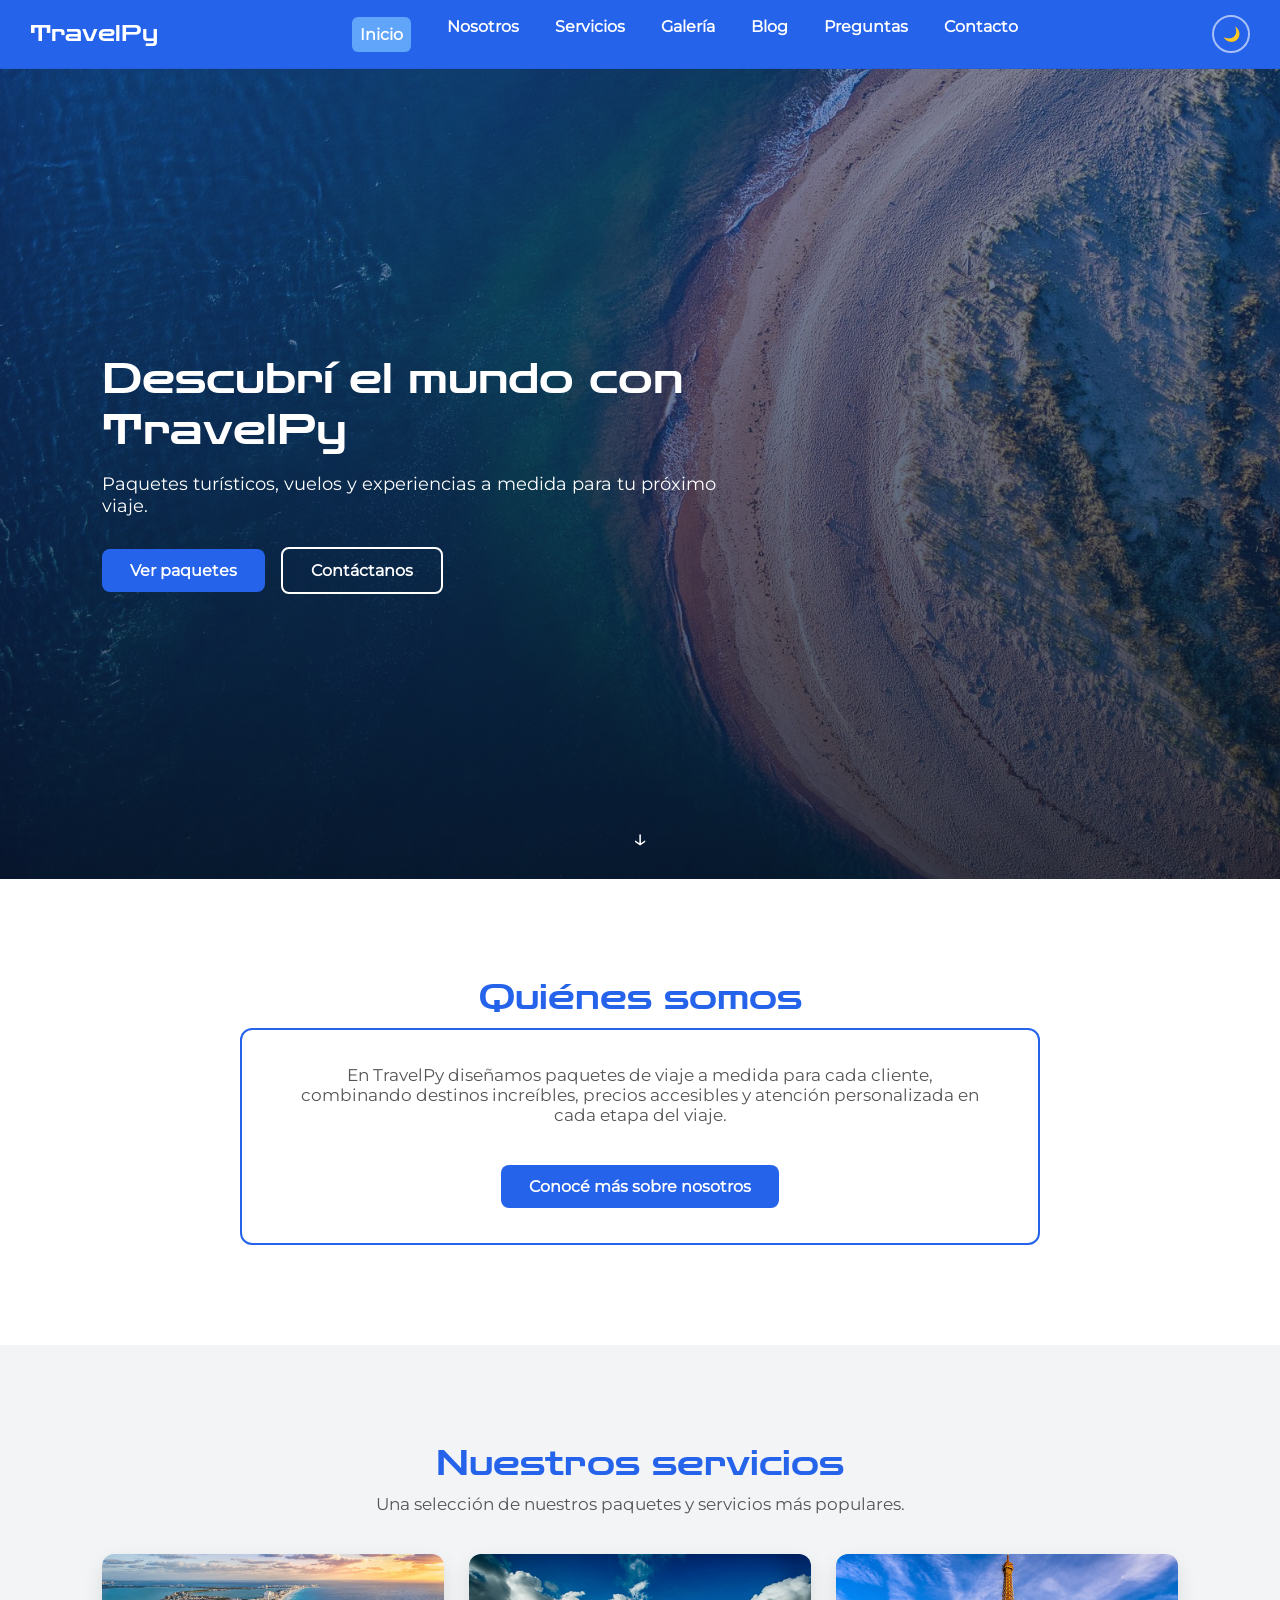
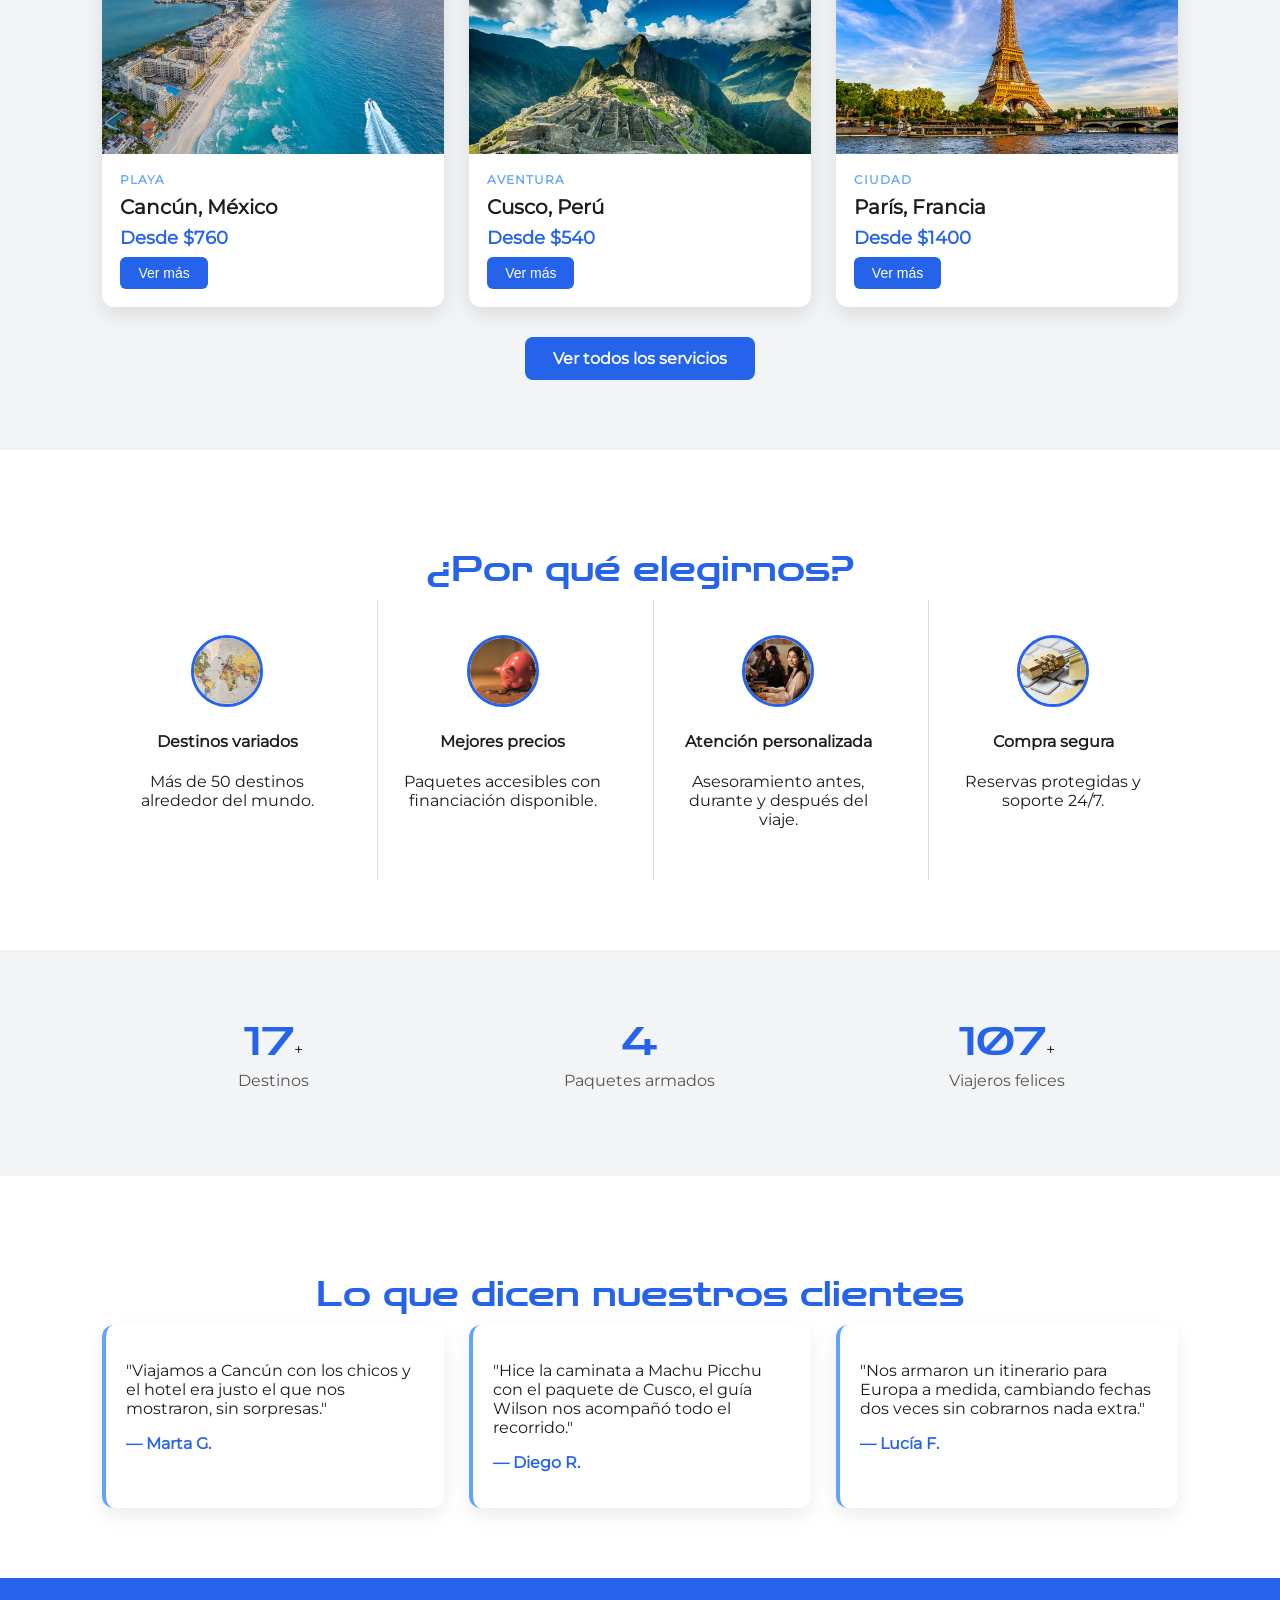
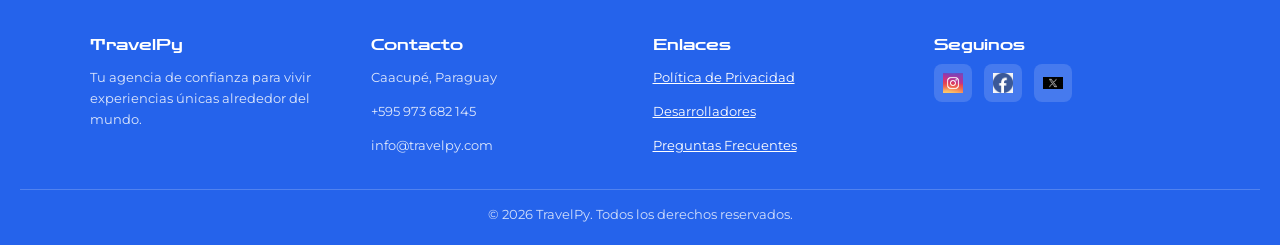
==== index.html @ 1c45e9cc "version final del proyecto" ====
<!DOCTYPE html>
<html lang="es">
<head>
  <meta charset="UTF-8">
  <meta name="viewport" content="width=device-width, initial-scale=1.0">
  <title>TravelPy | Agencia de Viajes</title>
  <meta name="description" content="TravelPy, tu agencia de viajes de confianza. Paquetes turísticos, vuelos y experiencias únicas alrededor del mundo.">
  <link rel="stylesheet" href="CSS/styles.css">
</head>
<body>

<header>
  <a href="index.html" class="logo">TravelPy</a>

  <nav class="menu-pc">
    <a href="index.html" class="activo">Inicio</a>
    <a href="nosotros.html">Nosotros</a>
    <a href="servicios.html">Servicios</a>
    <a href="galeria.html">Galería</a>
    <a href="blog.html">Blog</a>
    <a href="faq.html">Preguntas</a>
    <a href="contacto.html">Contacto</a>
  </nav>

  <!-- checkbox oculto para abrir/cerrar el menu en celu, sin usar js -->
  <input type="checkbox" id="menu-boton">
  <label class="menu-boton" for="menu-boton">
    <span></span><span></span><span></span>
  </label>
  <nav class="menu-lateral">
    <label for="menu-boton" class="cerrar-menu">✖</label>
    <a href="index.html" class="activo">Inicio</a>
    <a href="nosotros.html">Nosotros</a>
    <a href="servicios.html">Servicios</a>
    <a href="galeria.html">Galería</a>
    <a href="blog.html">Blog</a>
    <a href="faq.html">Preguntas</a>
    <a href="contacto.html">Contacto</a>
  </nav>

  <button class="temas" onclick="cambiarmodo()" aria-label="Cambiar modo claro/oscuro"></button>
</header>

<!-- Banner principal, rota 4 fotos de fondo con css (sin js) -->
<section class="portada" id="Inicio">
  <img src="IMG/banner-playa.jpg" alt="" class="portada-media">
  <img src="IMG/banner-ciudad.jpg" alt="" class="portada-media">
  <img src="IMG/banner-montana.jpg" alt="" class="portada-media">
  <img src="IMG/banner-desierto.jpg" alt="" class="portada-media">
  <div class="portada-info">
    <span class="eslogan">Descubrí el mundo con TravelPy</span>
    <p>Paquetes turísticos, vuelos y experiencias a medida para tu próximo viaje.</p>
    <a href="servicios.html" class="boton">Ver paquetes</a>
    <a href="contacto.html" class="boton boton-borde boton-separado">Contáctanos</a>
  </div>
  <a href="#Servicios" class="scroll-abajo" aria-label="Bajar a servicios">&darr;</a>
</section>

<!-- Presentación   del negocio pero breve nomas -->
<section class="aparecer">
  <h2 class="titulo-seccion">Quiénes somos</h2>
  <div class="cuadro-destacado">
    <p class="subtitulo-seccion">
      En TravelPy diseñamos paquetes de viaje a medida para cada cliente,
       combinando destinos increíbles, precios accesibles y atención personalizada en cada etapa del viaje.
    </p>
    <a href="nosotros.html" class="boton">Conocé más sobre nosotros</a>
  </div>
</section>

<!-- Resumen de servicios/productos -->
<section class="fondo-gris aparecer" id="Servicios">
  <h2 class="titulo-seccion">Nuestros servicios</h2>
  <p class="subtitulo-seccion">Una selección de nuestros paquetes y servicios más populares.</p>

  <div class="cuadricula">
    <div class="tarjeta">
      <img src="IMG/galeria/viaje5.jpg" alt="Cancún, México">
      <div class="tarjeta-info">
        <span class="categoria">Playa</span>
        <h4>Cancún, México</h4>
        <p class="precio">Desde $760</p>
        <button class="boton-tarjeta ver-mas"
          data-nombre="Cancún, México"
          data-descripcion="Hotel familiar con parque acuático para los chicos, 6 días todo incluido."
          data-precio="$760 por persona">
          Ver más
        </button>
      </div>
    </div>

    <div class="tarjeta">
      <img src="IMG/galeria/viaje10.jpg" alt="Cusco, Perú">
      <div class="tarjeta-info">
        <span class="categoria">Aventura</span>
        <h4>Cusco, Perú</h4>
        <p class="precio">Desde $540</p>
        <button class="boton-tarjeta ver-mas"
          data-nombre="Cusco, Perú"
          data-descripcion="Caminata hasta Machu Picchu en 5 días, con guía y equipo de montaña incluidos."
          data-precio="$540 por persona">
          Ver más
        </button>
      </div>
    </div>

    <div class="tarjeta">
      <img src="IMG/galeria/viaje9.jpg" alt="París, Francia">
      <div class="tarjeta-info">
        <span class="categoria">Ciudad</span>
        <h4>París, Francia</h4>
        <p class="precio">Desde $1400</p>
        <button class="boton-tarjeta ver-mas"
          data-nombre="París, Francia"
          data-descripcion="Hotel cerca de la Torre Eiffel y entrada al Museo del Louvre, 7 días de recorrido."
          data-precio="$1400 por persona">
          Ver más
        </button>
      </div>
    </div>
  </div>

  <div class="centrado espacio-arriba">
    <a href="servicios.html" class="boton">Ver todos los servicios</a>
  </div>
</section>

<div id="modalServicio" class="modal">
  <div class="modal-contenido">
    <button class="modal-cerrar" data-modal-close>&times;</button>
    <h3 id="servicioTitulo"></h3>
    <p id="servicioDescripcion"></p>
    <p id="servicioPrecio" class="precio"></p>
  </div>
</div>

<!-- Beneficios o   ventajas -->
<section class="aparecer">
  <h2 class="titulo-seccion">¿Por qué elegirnos?</h2>
  <div class="beneficios">
    <div class="beneficio">
      <div class="icono"><img src="IMG/icono-destinos.jpg" alt="Mapa del mundo"></div>
      <h4>Destinos variados</h4>
      <p>Más de 50 destinos alrededor del mundo.</p>
    </div>
    <div class="beneficio">
      <div class="icono"><img src="IMG/icono-precios.jpg" alt="Alcancía con monedas"></div>
      <h4>Mejores precios</h4>
      <p>Paquetes accesibles con financiación disponible.</p>
    </div>
    <div class="beneficio">
      <div class="icono"><img src="IMG/icono-atencion.jpg" alt="Agente atendiendo a un cliente"></div>
      <h4>Atención personalizada</h4>
      <p>Asesoramiento antes, durante y después del viaje.</p>
    </div>
    <div class="beneficio">
      <div class="icono"><img src="IMG/icono-seguridad.jpg" alt="Candado sobre un teclado"></div>
      <h4>Compra segura</h4>
      <p>Reservas protegidas y soporte 24/7.</p>
    </div>
  </div>
</section>

<!-- Cifras, los numeros suben animados con js cuando entran en pantalla -->
<section class="fondo-gris aparecer">
  <div class="cifras">
    <div class="cifra">
      <span><span class="numero" data-hasta="50">0</span>+</span>
      <p>Destinos</p>
    </div>
    <div class="cifra">
      <span class="numero" data-hasta="12">0</span>
      <p>Paquetes armados</p>
    </div>
    <div class="cifra">
      <span><span class="numero" data-hasta="300">0</span>+</span>
      <p>Viajeros felices</p>
    </div>
  </div>
</section>

<!-- Testimonios -->
<section class="aparecer">
  <h2 class="titulo-seccion">Lo que dicen nuestros clientes</h2>
  <div class="testimonios">
    <div class="testimonio">
      <p>"Viajamos a Cancún con los chicos y el hotel era justo el que nos mostraron, sin sorpresas."</p>
      <p class="autor">— Marta G.</p>
    </div>
    <div class="testimonio">
      <p>"Hice la caminata a Machu Picchu con el paquete de Cusco, el guía Wilson nos acompañó todo el recorrido."</p>
      <p class="autor">— Diego R.</p>
    </div>
    <div class="testimonio">
      <p>"Nos armaron un itinerario para Europa a medida, cambiando fechas dos veces sin cobrarnos nada extra."</p>
      <p class="autor">— Lucía F.</p>
    </div>
  </div>
</section>

<footer>
  <div class="footer-cuadricula">
    <div>
      <h5>TravelPy</h5>
      <p class="texto-pie">Tu agencia de confianza para vivir experiencias únicas alrededor del mundo.</p>
    </div>
    <div>
      <h5>Contacto</h5>
      <p class="texto-pie">Caacupé, Paraguay</p>
      <p class="texto-pie">+595 973 682 145</p>
      <p class="texto-pie">info@travelpy.com</p>
    </div>
    <div>
      <h5>Enlaces</h5>
      <p class="texto-pie"><a href="privacidad.html">Política de Privacidad</a></p>
      <p class="texto-pie"><a href="desarrolladores.html">Desarrolladores</a></p>
      <p class="texto-pie"><a href="faq.html">Preguntas Frecuentes</a></p>
    </div>
    <div>
      <h5>Seguinos</h5>
      <div class="redes">
        <a href="https://instagram.com/travelpy" aria-label="Instagram"><img src="IMG/logo-instagram.png" alt="Instagram"></a>
        <a href="https://facebook.com/travelpy" aria-label="Facebook"><img src="IMG/logo-facebook.png" alt="Facebook"></a>
        <a href="https://x.com/travelpy" aria-label="X"><img src="IMG/logo-x.png" alt="X"></a>
      </div>
    </div>
  </div>
  <p class="derechos">© 2026 TravelPy. Todos los derechos reservados.</p>
</footer>

<script src="JS/script.js"></script>
<script src="JS/servicios.js"></script>
</body>
</html>
---- CSS/styles.css ----
@font-face {
    font-family: "Montserrat-Regular";
    src: url("../fonts/static/Montserrat-Regular.ttf") format("truetype");
    font-weight: 400;
}
@font-face {
    font-family: "ZenDots";
    src: url(../fonts/ZenDots-Regular.ttf) format("truetype");
    font-weight: 700;
}

*, *::before, *::after {
    box-sizing: border-box;
}

html {
    scroll-behavior: smooth;
}

html, body {
    width: 100%;
}

body {
    background-color: #FFFFFF;
    color: #1c1c1c;
    font-family: "Montserrat-Regular", Arial, sans-serif;
    font-weight: 400;
    padding: 0;
    margin: 0;
}

@keyframes aparecer {
    from { opacity: 0; transform: scale(0.9); }
    to   { opacity: 1; transform: scale(1); }
}

.aparecer {
    animation-name: aparecer;
    animation-timeline: view();
    animation-range: entry 15% cover 40%;
    animation-fill-mode: both;
}

/*header*/
header {
    position: sticky;
    top: 0;
    z-index: 1000;
    display: flex;
    align-items: center;
    justify-content: space-between;
    padding: 15px 30px;
    background-color: #2563EB;
    border-bottom: 1px solid rgba(0,0,0,0.05);
}

.logo {
    display: flex;
    align-items: center;
    font-family: "ZenDots", sans-serif;
    font-size: 22px;
    color: white;
    text-decoration: none;
    gap: 8px;
}

.logo img {
    height: 45px;
}

nav.menu-pc {
    display: flex;
}

nav a {
    font-family: "Montserrat-Regular", Arial, sans-serif;
    font-weight: bold;
    margin: 0 18px;
    text-decoration: none;
    color: #ffffff;
    transition: background-color .2s ease, color .2s ease;
}

nav a:hover,
nav a.activo {
    color: #ffffff;
    background-color: #60A5FA;
    padding: 8px;
    border-radius: 6px;
}

/* Botón claro/oscuro */
.temas::after {
    content: "🌙";
}
.temas {
    font-size: 14px;
    color: #ffffff;
    background-color: transparent;
    border: 2px solid rgba(255,255,255,0.6);
    border-radius: 50%;
    width: 38px;
    height: 38px;
    cursor: pointer;
}
.temas:hover {
    background-color: rgba(255,255,255,0.15);
}

/* checkbox oculto que controla el menu del celu con css */
#menu-boton { display: none; }
.menu-boton { display: none; }
.menu-lateral { display: none; }

.boton, button.boton {
    display: inline-block;
    font-family: "Montserrat-Regular", Arial, sans-serif;
    font-weight: bold;
    background-color: #2563EB;
    color: white;
    border: none;
    border-radius: 8px;
    padding: 12px 28px;
    cursor: pointer;
    text-decoration: none;
    transition: background-color .2s ease, transform .2s ease;
}
.boton:hover {
    background-color: #60A5FA;
    transform: translateY(-2px);
}
.boton-borde {
    background: transparent;
    border: 2px solid white;
    color: white;
}
.boton-borde:hover {
    background: white;
    color: #2563EB;
}

.portada {
    display: flex;
    flex-direction: column;
    justify-content: center;
    align-items: flex-start;
    min-height: 90vh;
    width: 100%;
    position: relative;
    overflow: hidden;
    padding: 0 8%;
    background: linear-gradient(135deg, #2563EB, #1e3a8a);
}

.portada-media {
    position: absolute;
    inset: 0;
    width: 100%;
    height: 100%;
    object-fit: cover;
    z-index: 0;
    opacity: 0;
    transition: opacity 1s ease;
    animation: acercarFondo 18s ease-in-out infinite alternate;
}

/* el js le agrega esta clase a la foto que le toca mostrar */
.portada-media.activa {
    opacity: 0.55;
}

@keyframes acercarFondo {
    from {
        transform: scale(1);
    }
    to {
        transform: scale(1.15);
    }
}

.portada::before {
    content: "";
    position: absolute;
    inset: 0;
    background: linear-gradient(to bottom, rgba(0,0,0,0.15), rgba(0,0,0,0.55));
    z-index: 1;
    pointer-events: none;
}

.portada-info {
    position: relative;
    z-index: 2;
    color: white;
    max-width: 650px;
}

.portada-info .eslogan {
    font-family: "ZenDots", sans-serif;
    font-size: 42px;
    line-height: 1.2;
    margin-bottom: 20px;
}

.portada-info p {
    font-size: 18px;
    text-align: left;
    margin-bottom: 30px;
}

.scroll-abajo {
    position: absolute;
    bottom: 25px;
    left: 50%;
    transform: translateX(-50%);
    z-index: 2;
    color: white;
    font-size: 26px;
    text-decoration: none;
    animation: rebotar 1.6s ease-in-out infinite;
}

@keyframes rebotar {
    0%, 100% { transform: translate(-50%, 0); }
    50% { transform: translate(-50%, 10px); }
}

section {
    padding: 70px 8%;
}

.titulo-seccion {
    font-family: "ZenDots", sans-serif;
    font-size: 34px;
    text-align: center;
    color: #2563EB;
    margin-bottom: 10px;
}

.subtitulo-seccion {
    text-align: center;
    font-size: 17px;
    color: #555;
    max-width: 700px;
    margin: 0 auto 40px;
}

.fondo-gris {
    background-color: #F3F4F6;
}

.cuadro-destacado {
    max-width: 800px;
    margin: 0 auto 30px;
    padding: 35px;
    border: 2px solid #2563EB;
    border-radius: 12px;
    text-align: center;
}

.cuadricula {
    display: grid;
    grid-template-columns: repeat(auto-fit, minmax(260px, 1fr));
    gap: 25px;
    margin-top: 30px;
}

.tarjeta {
    background: white;
    border-radius: 12px;
    overflow: hidden;
    box-shadow: 0 8px 20px rgba(0,0,0,0.10);
    display: flex;
    flex-direction: column;
}

.tarjeta img {
    width: 100%;
    height: 200px;
    object-fit: cover;
    transition: transform .3s ease;
}

.tarjeta:hover img {
    transform: scale(1.08);
}

.tarjeta-info {
    padding: 18px;
    display: flex;
    flex-direction: column;
    gap: 8px;
    flex: 1;
}

.tarjeta-info h4 {
    font-family: "Montserrat-Regular", Arial, sans-serif;
    font-size: 20px;
    margin: 0;
}

.tarjeta-info .categoria {
    font-size: 12px;
    text-transform: uppercase;
    letter-spacing: 1px;
    color: #60A5FA;
    font-weight: bold;
}

.tarjeta-info .precio {
    font-weight: bold;
    color: #2563eb;
    font-size: 18px;
    margin-top: auto; /* empuja el precio y el boton abajo aunque el texto de arriba varie de largo */
}

.tarjeta-info p {
    margin-top: auto;
    margin-bottom: 0;
}

.tarjeta-info .boton-tarjeta {
    align-self: flex-start;
    padding: 8px 18px;
    border: none;
    border-radius: 6px;
    cursor: pointer;
    font-size: 14px;
    background-color: #2563EB;
    color: white;
}
.tarjeta-info .boton-tarjeta:hover {
    background-color: #60A5FA;
}

.beneficios {
    display: grid;
    grid-template-columns: repeat(auto-fit, minmax(200px, 1fr));
    gap: 25px;
    text-align: center;
}
.beneficio {
    padding: 35px 25px;
    border-left: 1px solid #ddd; /* raya que separa cada columna */
}
.beneficio:first-child {
    border-left: none; /* el primero no necesita raya a la izquierda */
}
.beneficio .icono {
    margin-bottom: 12px;
}
.beneficio .icono img {
    width: 72px;
    height: 72px;
    object-fit: cover;
    border-radius: 50%;
    border: 3px solid #2563EB;
}

.valores-grid {
    display: grid;
    grid-template-columns: repeat(auto-fit, minmax(220px, 1fr));
    gap: 0;
    text-align: center;
}
.valor {
    padding: 40px 30px;
    border-left: 3px solid #2563EB;
}
.valor:first-child {
    border-left: none;
}
.valor .icono {
    margin-bottom: 14px;
}
.valor .icono img {
    width: 80px;
    height: 80px;
    object-fit: cover;
    border-radius: 50%;
    border: 3px solid #2563EB;
}
.valor h4 {
    color: #2563EB;
    font-size: 22px;
    margin-bottom: 10px;
}

.cifras {
    display: grid;
    grid-template-columns: repeat(auto-fit, minmax(150px, 1fr));
    gap: 25px;
    text-align: center;
}
.cifra .numero {
    font-family: "ZenDots", sans-serif;
    font-size: 38px;
    color: #2563EB;
}
.cifra p {
    margin-top: 6px;
    color: #555;
}

.testimonios {
    display: grid;
    grid-template-columns: repeat(auto-fit, minmax(260px, 1fr));
    gap: 25px;
}
.testimonio {
    background: white;
    border-left: 4px solid #60A5FA;
    border-radius: 12px;
    padding: 20px;
    box-shadow: 0 8px 20px rgba(0,0,0,0.08);
}
.testimonio .autor {
    margin-top: 12px;
    font-weight: bold;
    color: #2563EB;
}

.galeria-cuadricula {
    display: grid;
    grid-template-columns: repeat(auto-fill, minmax(220px, 1fr)); /* columnas automaticas de al menos 220px, sin media queries */
    gap: 12px;
}
.galeria-cuadricula figure {
    margin: 0;
    overflow: hidden;
    border-radius: 8px;
    cursor: pointer;
    position: relative;
}
.galeria-cuadricula img {
    width: 100%;
    height: 200px;
    object-fit: cover;
    transition: transform .3s ease;
}
.galeria-cuadricula figure:hover img {
    transform: scale(1.08);
}

.accordion-item {
    border-bottom: 1px solid #ddd;
}
.accordion-header {
    width: 100%;
    text-align: left;
    background: none;
    border: none;
    padding: 18px 5px;
    font-size: 17px;
    font-weight: bold;
    color: #1c1c1c;
    cursor: pointer;
    display: flex;
    justify-content: space-between;
    align-items: center;
}
.accordion-header::after {
    content: "+";
    font-size: 22px;
    color: #2563EB;
}
.accordion-item.activo .accordion-header::after {
    content: "−";
}
.accordion-body {
    max-height: 0;
    overflow: hidden;
    transition: max-height .3s ease;
    padding: 0 5px;
    color: #555;
}
.accordion-item.activo .accordion-body {
    max-height: 300px;
    padding-bottom: 18px;
}

.equipo {
    display: grid;
    grid-template-columns: repeat(auto-fit, minmax(220px, 1fr));
    gap: 25px;
}
.miembro {
    text-align: center;
    background: white;
    border-radius: 12px;
    padding: 20px;
    box-shadow: 0 8px 20px rgba(0,0,0,0.08);
}
.miembro img {
    width: 150px;
    height: 150px;
    object-fit: cover;
    border-radius: 50%;
    margin-bottom: 15px;
}
.miembro .rol {
    color: #60A5FA;
    font-weight: bold;
    margin-bottom: 8px;
}

.tecnologias {
    display: flex;
    flex-wrap: wrap;
    justify-content: center;
    gap: 8px;
    margin-top: 8px;
}
.badge-tec {
    background-color: #2563EB;
    color: white;
    font-size: 13px;
    font-weight: bold;
    padding: 5px 14px;
    border-radius: 20px;
}

/*modal*/
.modal {
    display: none;
    position: fixed;
    inset: 0;
    background: rgba(0, 0, 0, 0.65);
    justify-content: center;
    align-items: center;
    padding: 20px;
    z-index: 9999;
}
.modal.activo {
    display: flex;
}
.modal-contenido {
    background: white;
    width: 100%;
    max-width: 420px;
    padding: 25px;
    border-radius: 15px;
    text-align: center;
    z-index: 10000;
    animation: aparecer 0.3s ease;
    position: relative;
}
.modal-contenido h3 {
    color: #2563EB;
    margin-bottom: 10px;
}
.modal-contenido p {
    color: #333;
    margin-bottom: 20px;
}
.modal-contenido button {
    width: 100%;
    padding: 10px;
    background: #2563EB;
    color: white;
    border: none;
    border-radius: 8px;
    cursor: pointer;
}
.modal-contenido button.modal-cerrar {
    position: absolute;
    top: 12px;
    right: 16px;
    width: auto;
    background: none;
    border: none;
    font-size: 20px;
    line-height: 1;
    padding: 4px;
    cursor: pointer;
    color: #888;
}
.modal-contenido button.modal-cerrar:hover {
    color: #333;
}

.volver-arriba {
    position: fixed;
    bottom: 25px;
    right: 25px;
    background: #2563eb;
    color: white;
    border: none;
    border-radius: 50%;
    width: 46px;
    height: 46px;
    font-size: 20px;
    cursor: pointer;
    display: none;
    align-items: center;
    justify-content: center;
    box-shadow: 0 4px 12px rgba(0,0,0,0.25);
    z-index: 500;
}
.volver-arriba.visible {
    display: flex;
}

footer {
    background-color: #2563EB;
    padding: 30px 20px 10px;
}
.footer-cuadricula {
    display: grid;
    grid-template-columns: repeat(auto-fit, minmax(220px, 1fr));
    gap: 25px;
    max-width: 1100px;
    margin: 0 auto 20px;
}
.footer-cuadricula h5 {
    font-family: "ZenDots", sans-serif;
    font-size: 16px;
    color: white;
    margin-bottom: 10px;
}
.texto-pie {
    font-family: "Montserrat-Regular", Arial, sans-serif;
    font-size: 13px;
    color: rgba(255,255,255,0.85);
    line-height: 1.6;
}
.texto-pie a {
    color: white;
}
.redes {
    display: flex;
    align-items: center;
    gap: 12px;
}
.redes a {
    display: flex;
    align-items: center;
    justify-content: center;
    width: 38px;
    height: 38px;
    font-size: 18px;
    text-decoration: none;
    border-radius: 8px;
    background: rgba(255, 255, 255, 0.15);
}
.redes a img {
    width: 20px;
    height: 20px;
    object-fit: contain;
}
.redes a:hover {
    background: rgba(255, 255, 255, 0.3);
}
.derechos {
    text-align: center;
    color: rgba(255,255,255,0.8);
    font-size: 13px;
    border-top: 1px solid rgba(255,255,255,0.2);
    padding-top: 1rem;
}

.derechos.sin-borde-arriba {
    border-top: none;
}

.centrado {
    text-align: center;
}

.texto-izquierda {
    text-align: left;
}

.espacio-arriba {
    margin-top: 30px;
}

.boton-separado {
    margin-left: 12px;
}

.redes-separadas {
    margin-top: 15px;
}

.modal-noticia {
    max-width: 550px;
    text-align: left;
}

/* caja de tamaño fijo para que todas las fotos del lightbox se vean iguales, 
sin importar si son verticales  o si sonhorizontales */
.modal-imagen {
    width: 700px;
    max-width: 90vw;
    height: 70vh;
    padding: 10px;
    display: flex;
    align-items: center;
    justify-content: center;
}

.imagen-modal {
    width: 100%;
    height: 100%;
    object-fit: cover;
    display: block;
    border-radius: 8px;
}

.pagina-legal {
    max-width: 900px;
    margin: 0 auto;
}

.pagina-legal h2,
.pagina-legal h4,
.pagina-legal p {
    text-align: left;
}

.texto-intro {
    text-align: left;
    max-width: 900px;
}

/*modo oscuro*/
body.dark {
    background-color: #111;
    color: #eee;
}
body.dark header,
body.dark footer {
    background-color: #000;
}
body.dark .fondo-gris {
    background-color: #1a1a1a;
}
body.dark .tarjeta,
body.dark .miembro,
body.dark .testimonio {
    background: #1b1b1b;
    color: #eee;
    box-shadow: 0 8px 20px rgba(255,255,255,0.08);
}
body.dark .cifra .numero {
    color: #60A5FA;
}
body.dark .cifra p {
    color: #aaa;
}
body.dark .titulo-seccion {
    color: #60A5FA;
}
body.dark .valor h4 {
    color: #60A5FA;
}
body.dark .valor {
    border-left-color: #60A5FA;
}
body.dark .valor .icono img, body.dark .beneficio .icono img {
    border-color: #60A5FA;
}
body.dark .cuadro-destacado {
    border-color: #60A5FA;
}
body.dark .subtitulo-seccion {
    color: #aaa;
}
body.dark .modal-contenido {
    background: #1b1b1b;
    color: #eee;
    border: 2px solid #60A5FA;
}
body.dark .modal-contenido p {
    color: #ddd;
}
body.dark .modal-contenido h3 {
    color: #60A5FA;
}
body.dark .modal-contenido .categoria {
    color: #60A5FA;
}
body.dark .accordion-header {
    color: #eee;
}
body.dark .accordion-body {
    color: #bbb;
}
body.dark .temas::after {
    content: "☀️";
}

/*responsive*/
@media (max-width: 768px) {
    nav.menu-pc {
        display: none;
    }

    .menu-boton {
        display: flex;
        flex-direction: column;
        gap: 5px;
        cursor: pointer;
        z-index: 2001;
    }
    .menu-boton span {
        width: 28px;
        height: 3px;
        background: white;
        border-radius: 4px;
    }

    .menu-lateral {
        position: fixed;
        top: 0;
        left: -270px;
        width: 250px;
        height: 100vh;
        background: #2563EB;
        display: flex;
        flex-direction: column;
        padding-top: 80px;
        transition: .3s;
        z-index: 2000;
    }
    .menu-lateral a {
        color: white;
        padding: 16px 24px;
        text-decoration: none;
        border-bottom: 1px solid rgba(255,255,255,0.15);
    }
    .cerrar-menu {
        position: absolute;
        top: 20px;
        right: 20px;
        font-size: 26px;
        color: white;
        cursor: pointer;
    }
    #menu-boton:checked ~ .menu-lateral {
        left: 0;
    }
    #menu-boton:checked ~ .menu-boton {
        display: none;
    }

    .portada-info .eslogan {
        font-size: 30px;
    }

    .portada-info .boton-separado {
        margin-left: 0;
        margin-top: 12px;
    }

    section {
        padding: 50px 6%;
    }

    .beneficio {
        border-left: none;
        border-top: 1px solid #ddd;
    }
    .beneficio:first-child {
        border-top: none;
    }

    .valor {
        border-left: none;
        border-top: 3px solid #2563EB;
    }
    .valor:first-child {
        border-top: none;
    }
}
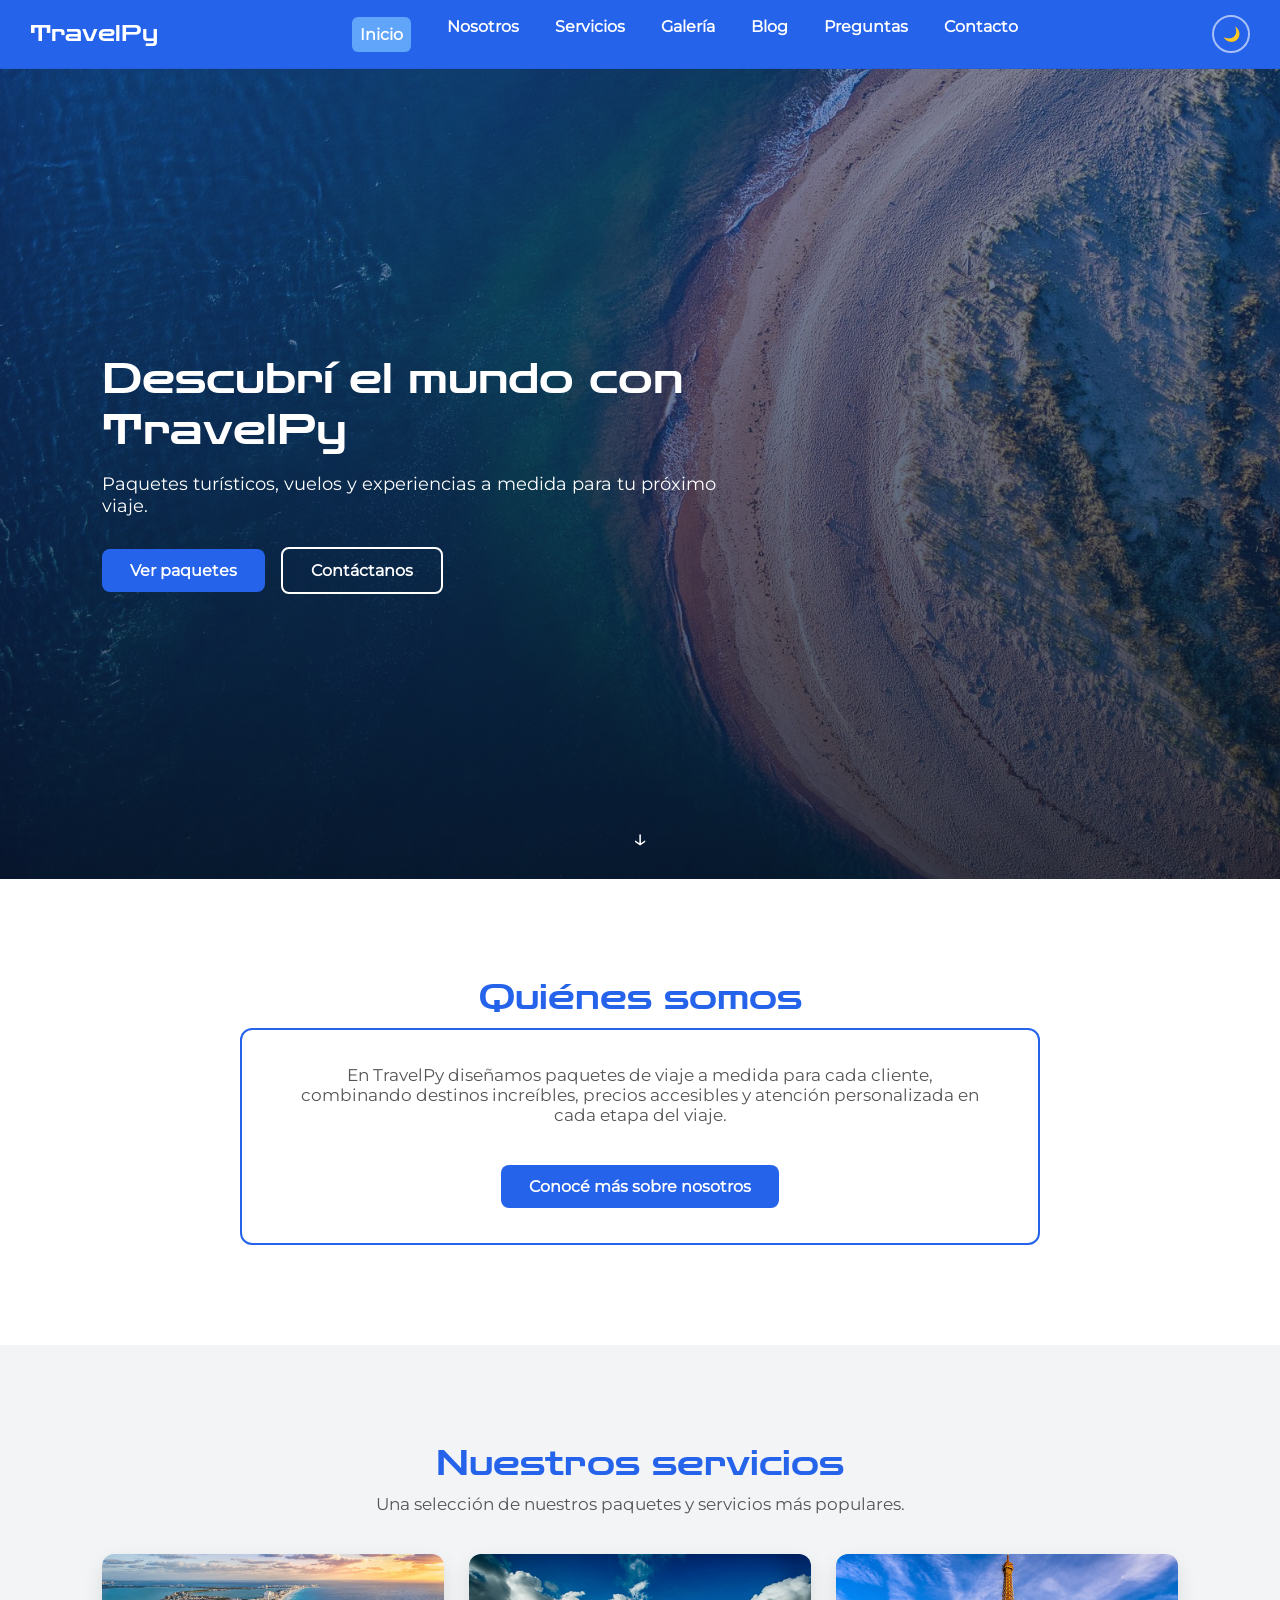
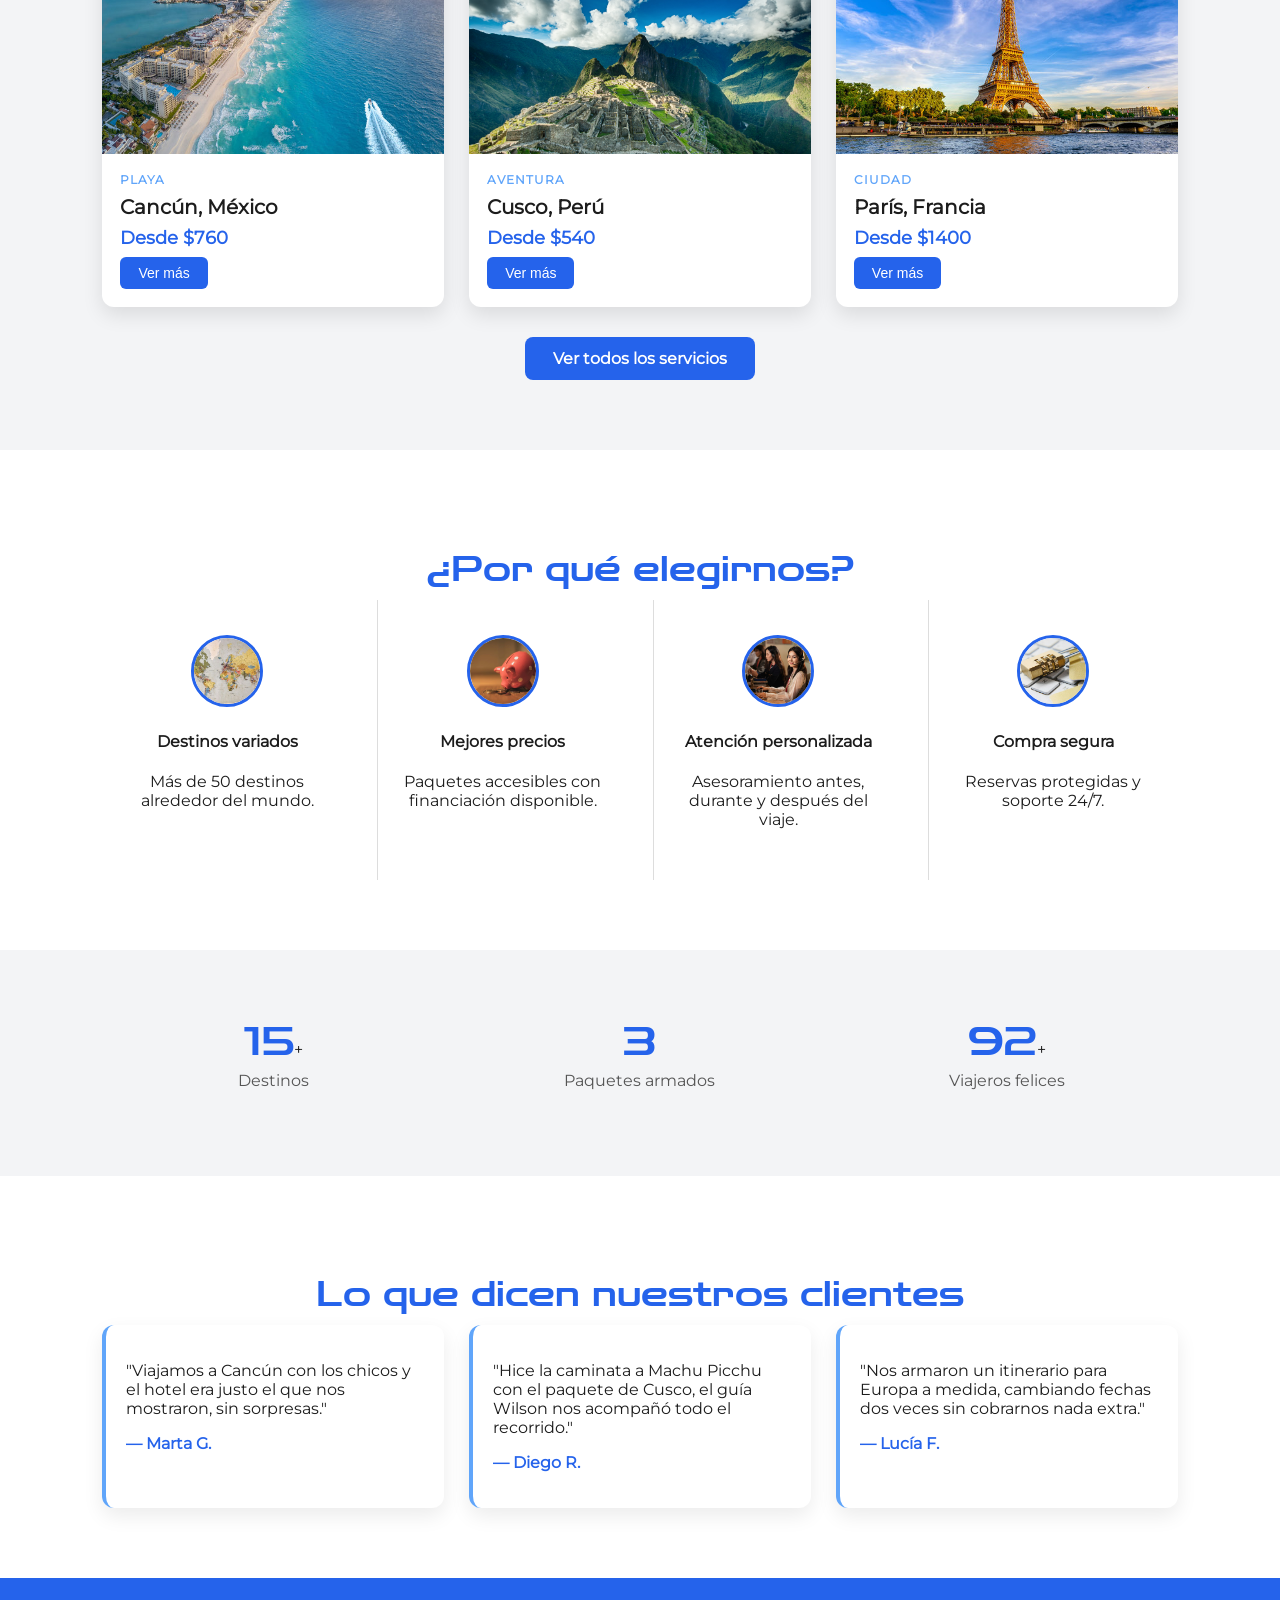
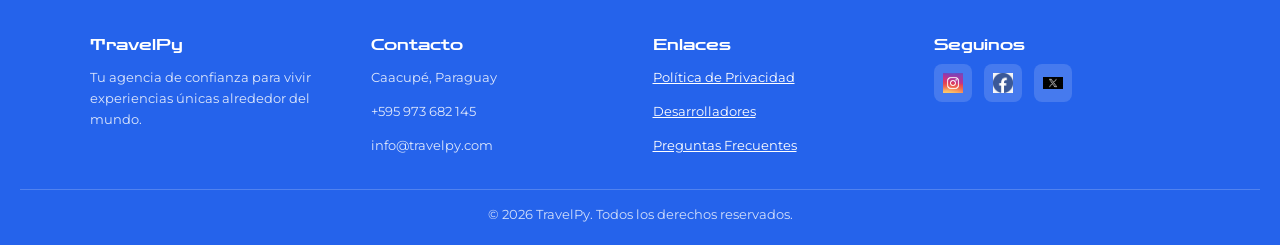
==== commit dd0ccffa: "arreglo menu responsive en tablet" ====
--- a/index.html
+++ b/index.html
@@ -22,7 +22,7 @@
     <a href="contacto.html">Contacto</a>
   </nav>
 
-  <!-- checkbox oculto para abrir/cerrar el menu en celu, sin usar js -->
+  <!-- checkbox oculto para abrir/cerrar el menu en celu,  -->
   <input type="checkbox" id="menu-boton">
   <label class="menu-boton" for="menu-boton">
     <span></span><span></span><span></span>
@@ -197,7 +197,7 @@
     </div>
   </div>
 </section>
-
+<!-- footer -->
 <footer>
   <div class="footer-cuadricula">
     <div>
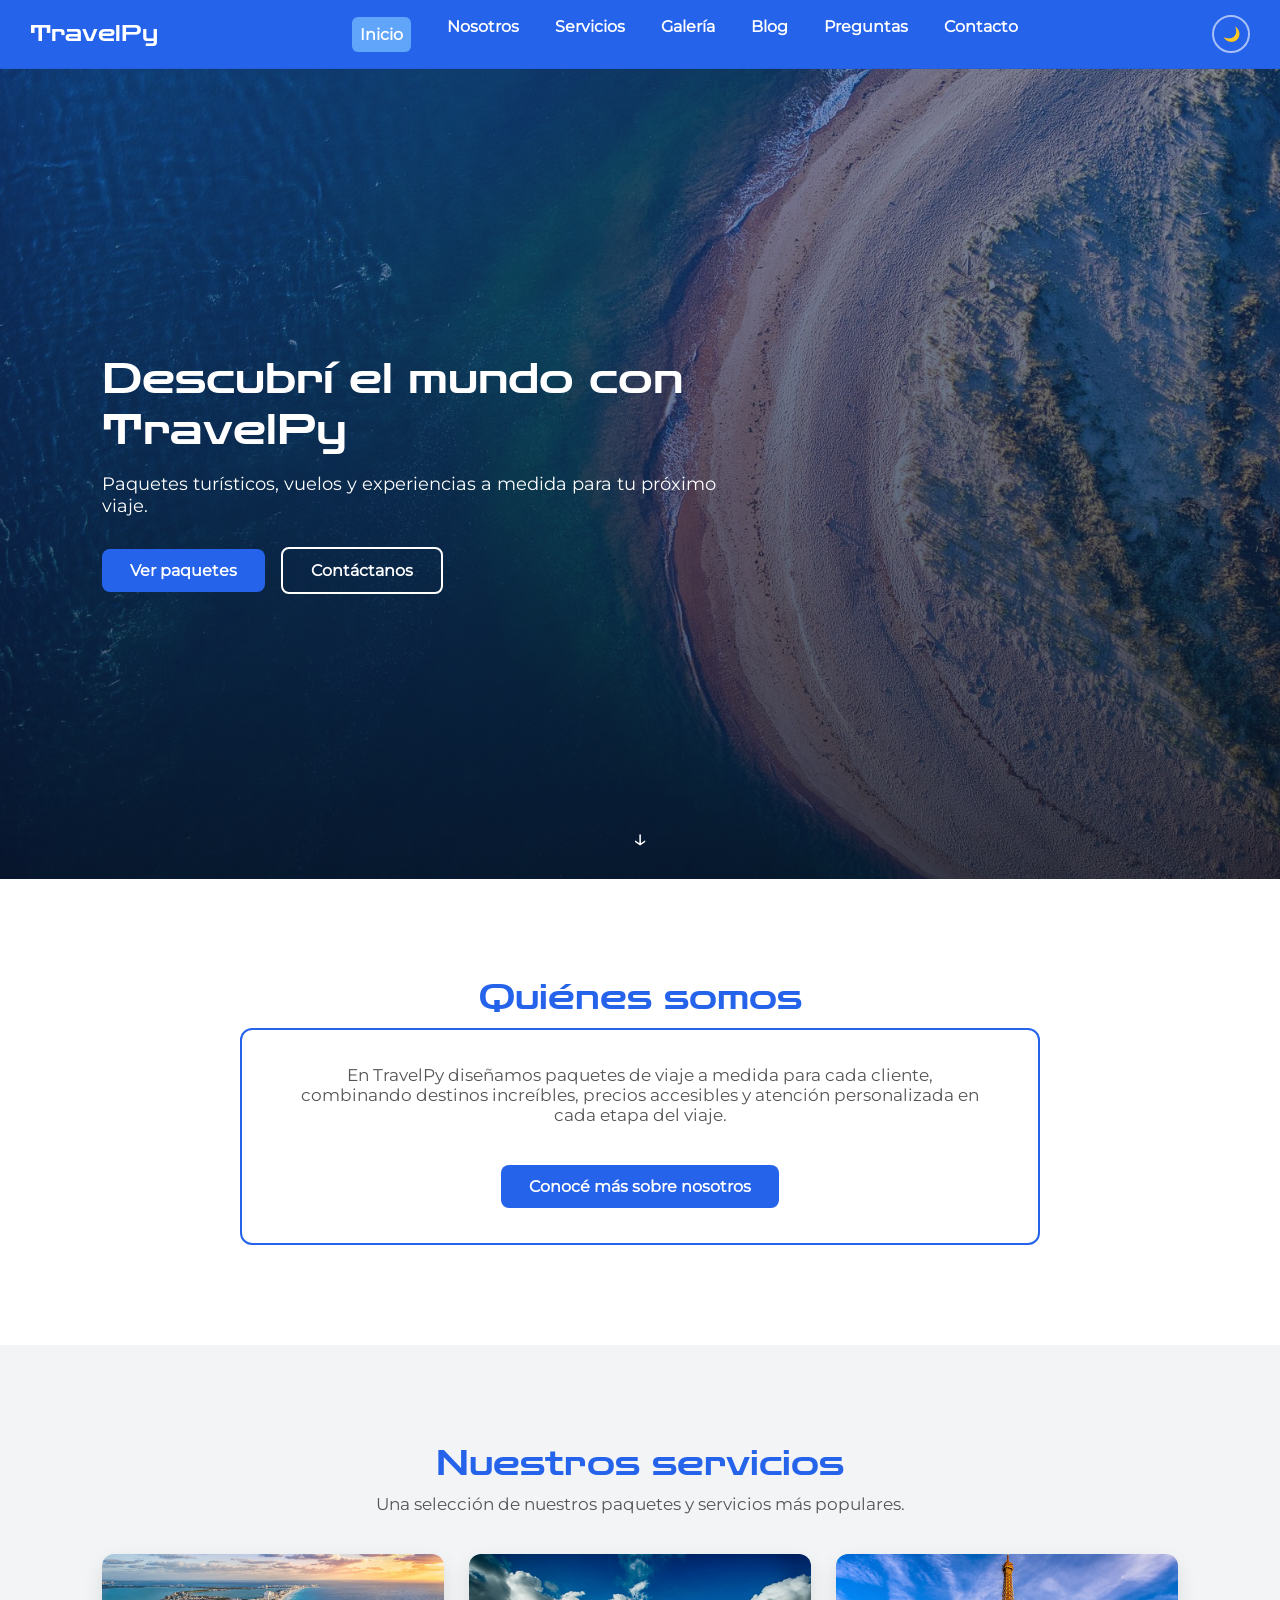
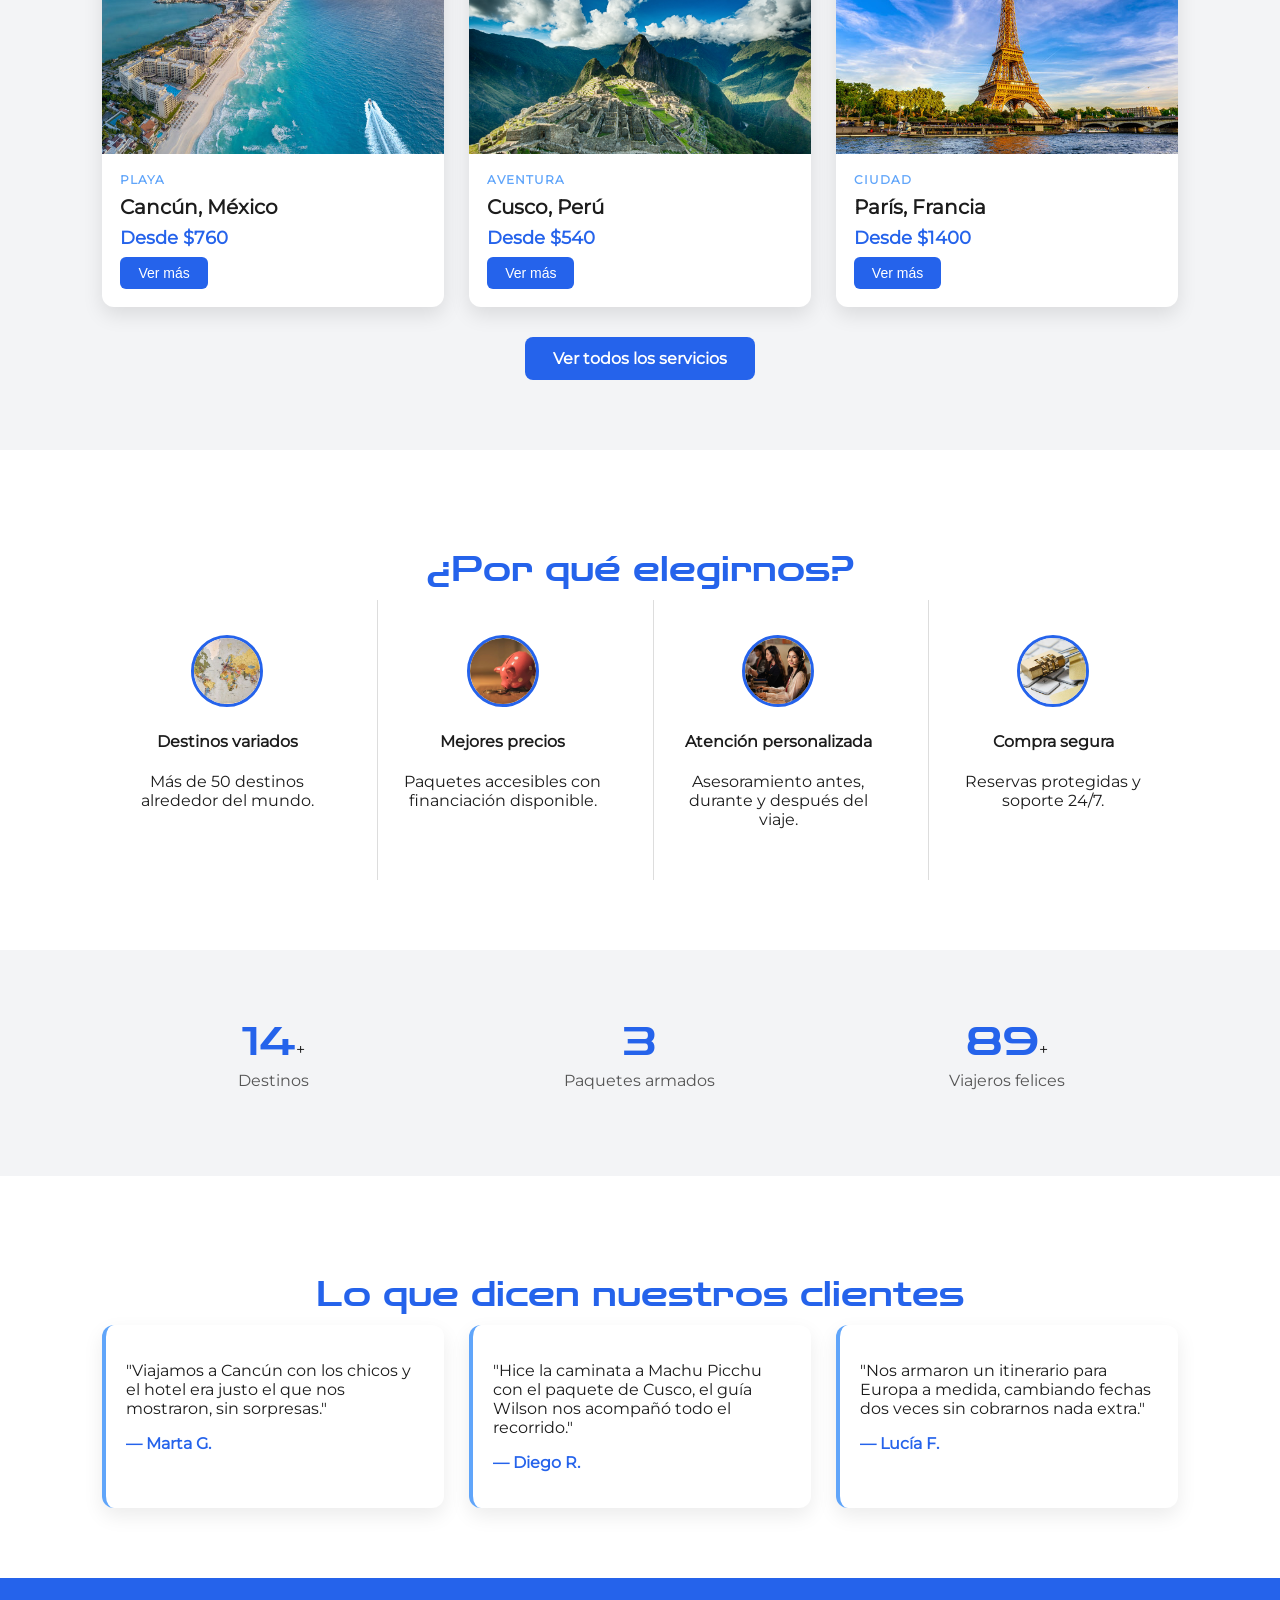
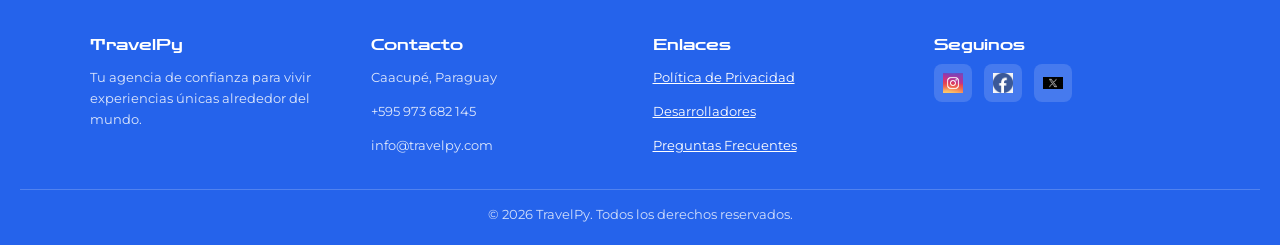
==== commit e5246303: "arreglo3 menu tablet" ====
--- a/index.html
+++ b/index.html
@@ -41,7 +41,7 @@
   <button class="temas" onclick="cambiarmodo()" aria-label="Cambiar modo claro/oscuro"></button>
 </header>
 
-<!-- Banner principal, rota 4 fotos de fondo con css (sin js) -->
+<!-- Banner principal, rota 4 fotos de fondo con css  -->
 <section class="portada" id="Inicio">
   <img src="IMG/banner-playa.jpg" alt="" class="portada-media">
   <img src="IMG/banner-ciudad.jpg" alt="" class="portada-media">
--- a/CSS/styles.css
+++ b/CSS/styles.css
@@ -792,7 +792,7 @@
 }
 
 /*responsive*/
-@media (max-width: 768px) {
+@media (max-width: 1200px) {
     nav.menu-pc {
         display: none;
     }
